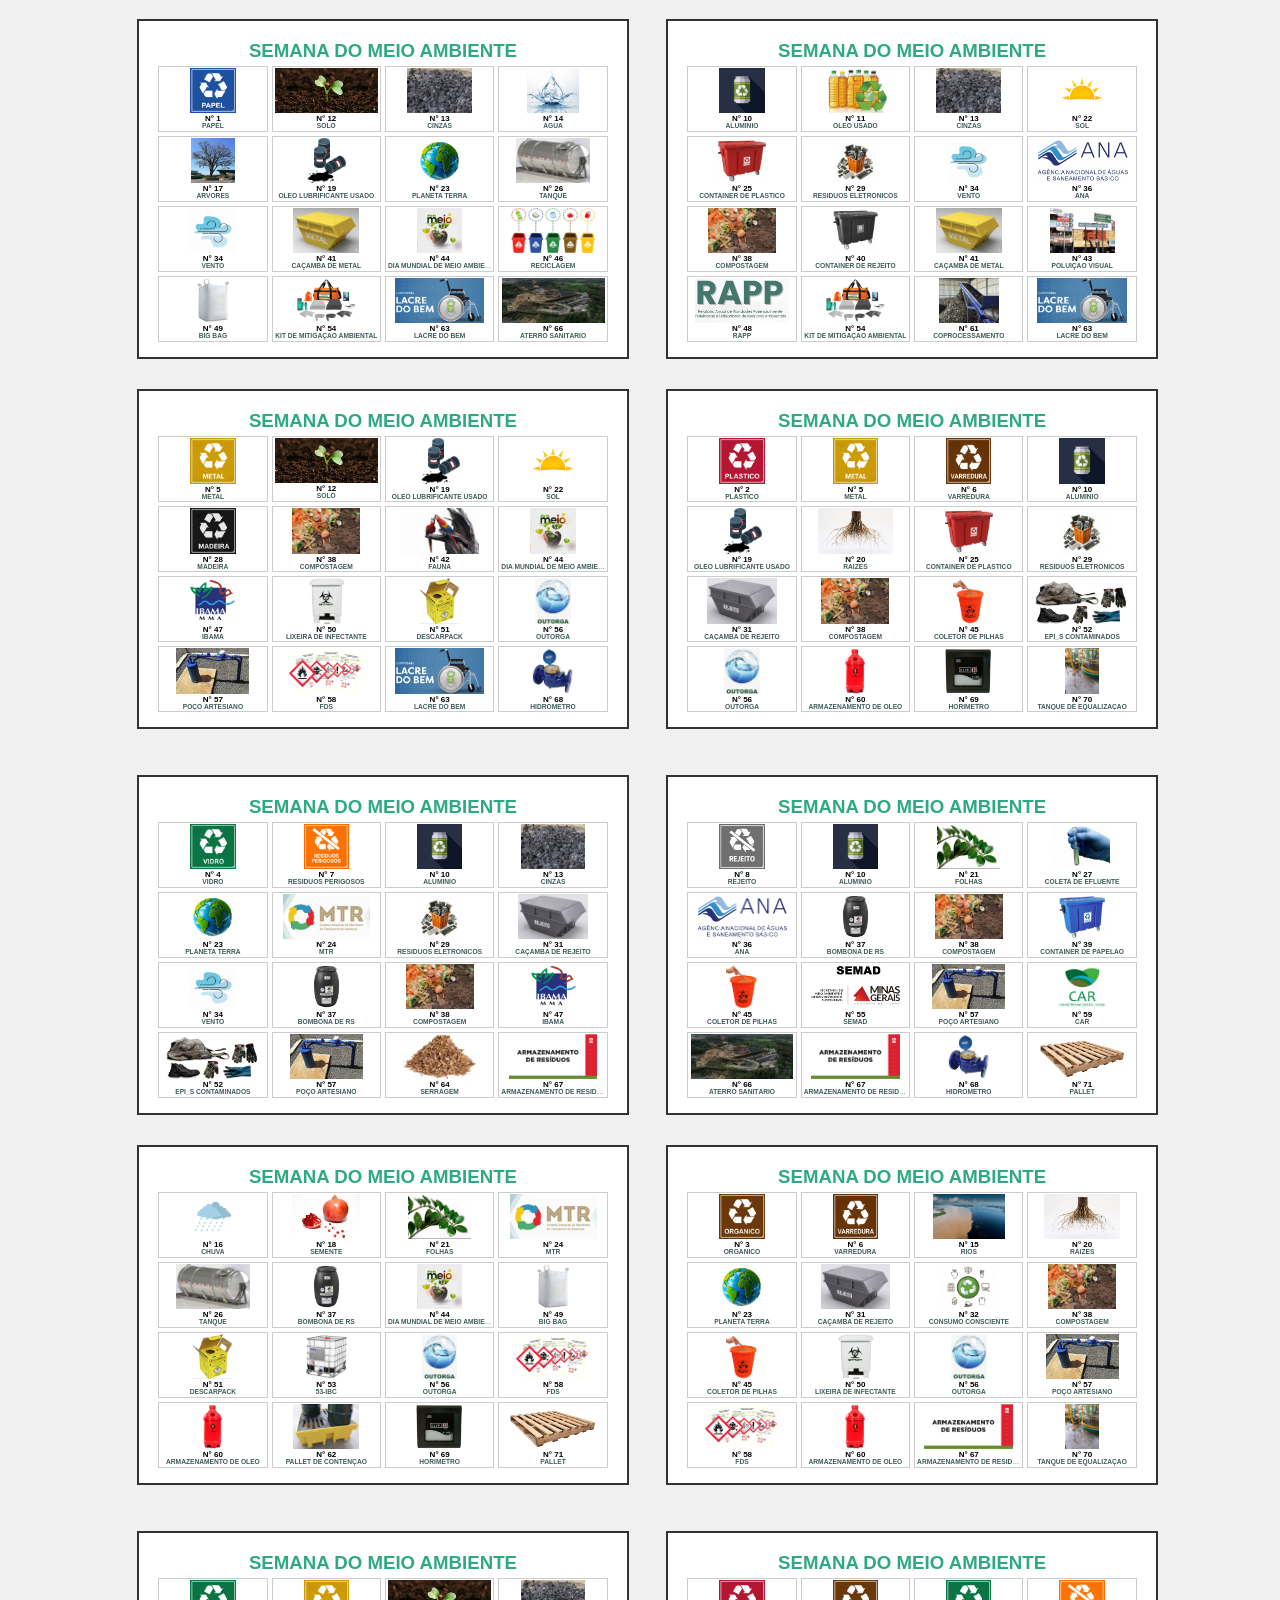
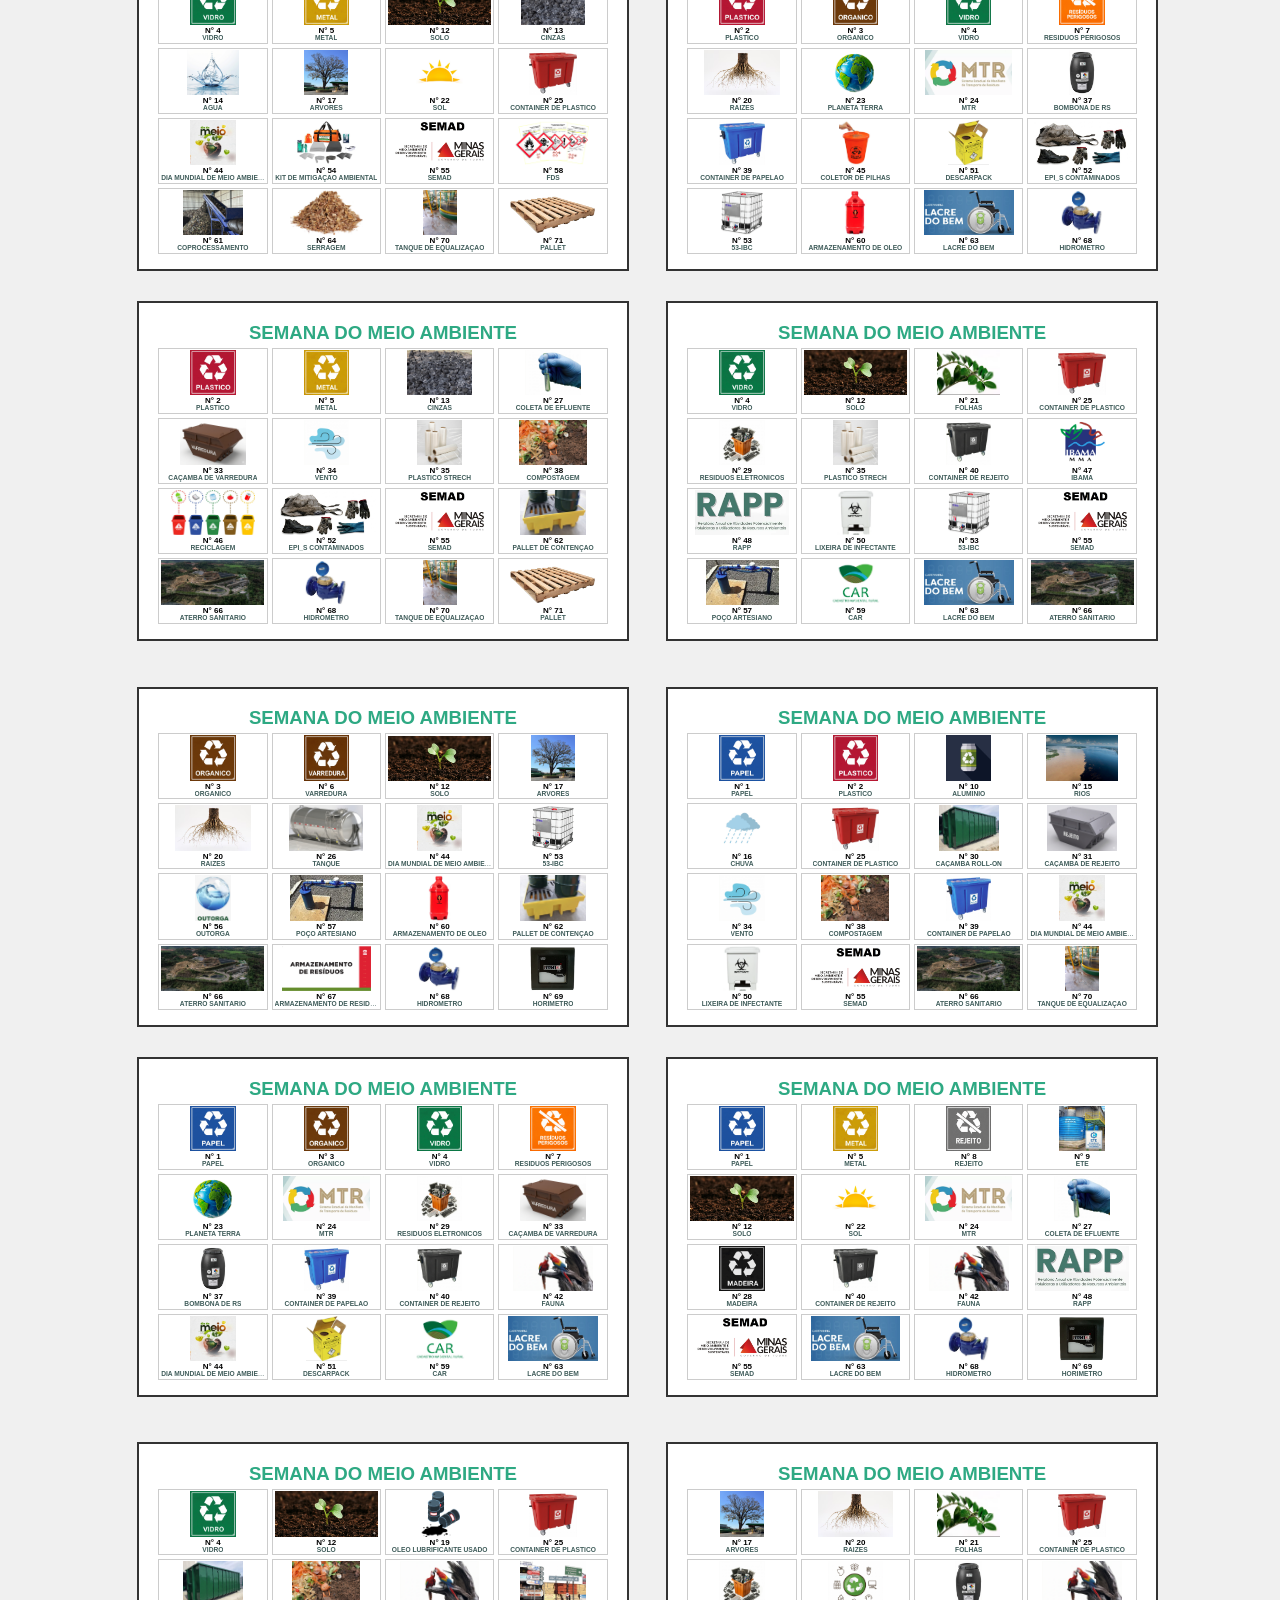
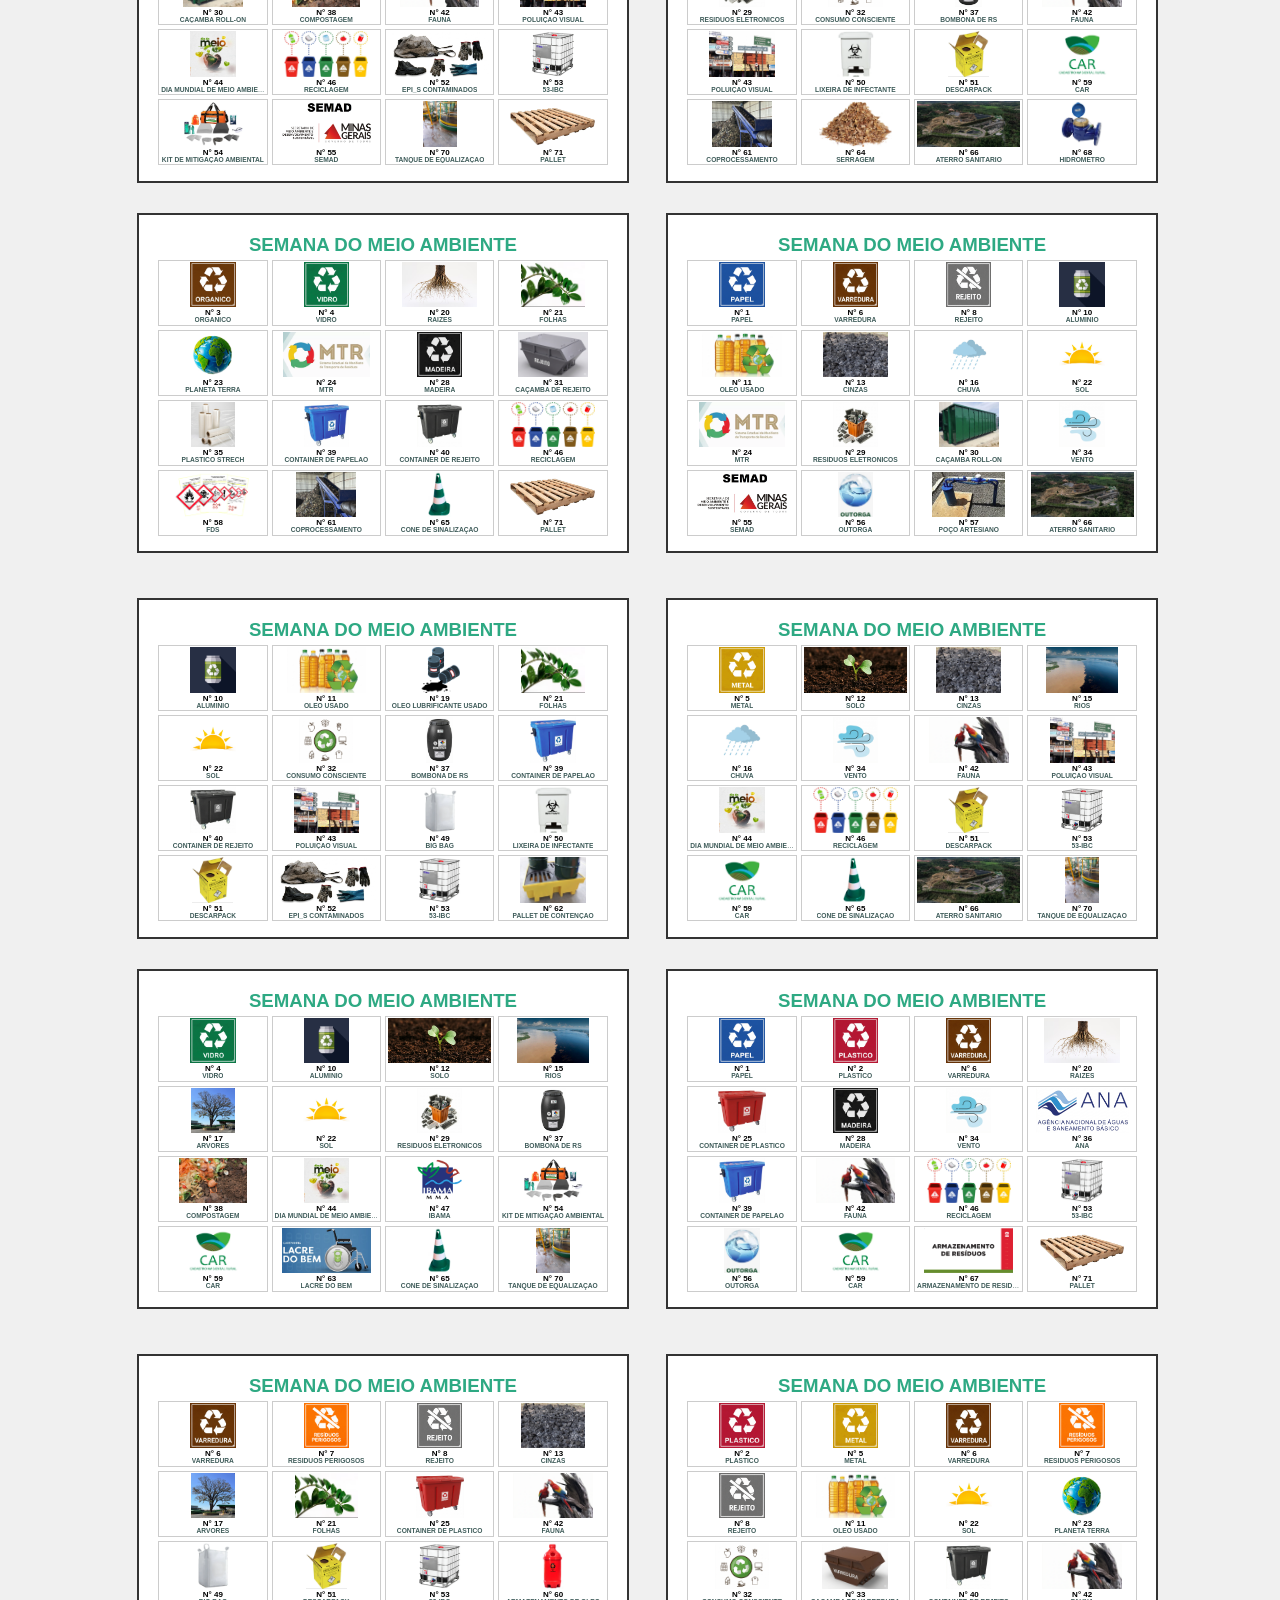
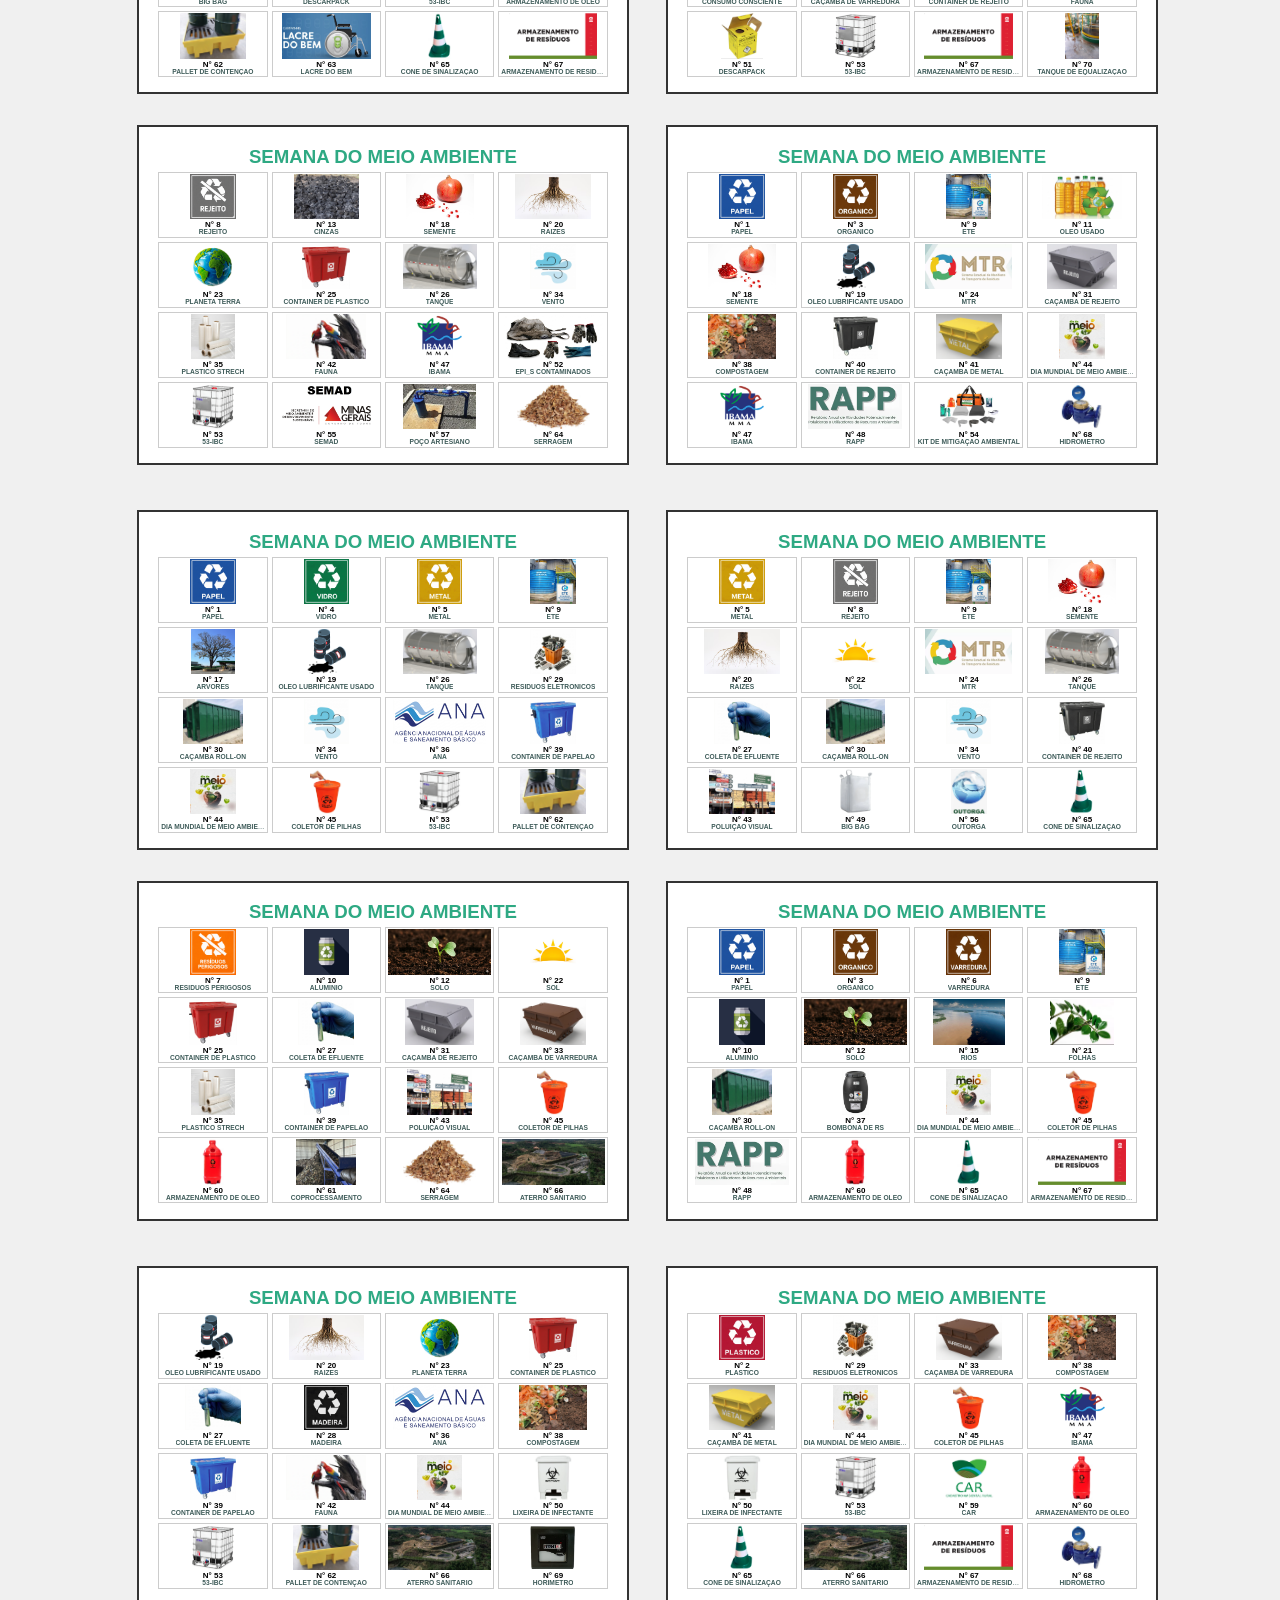
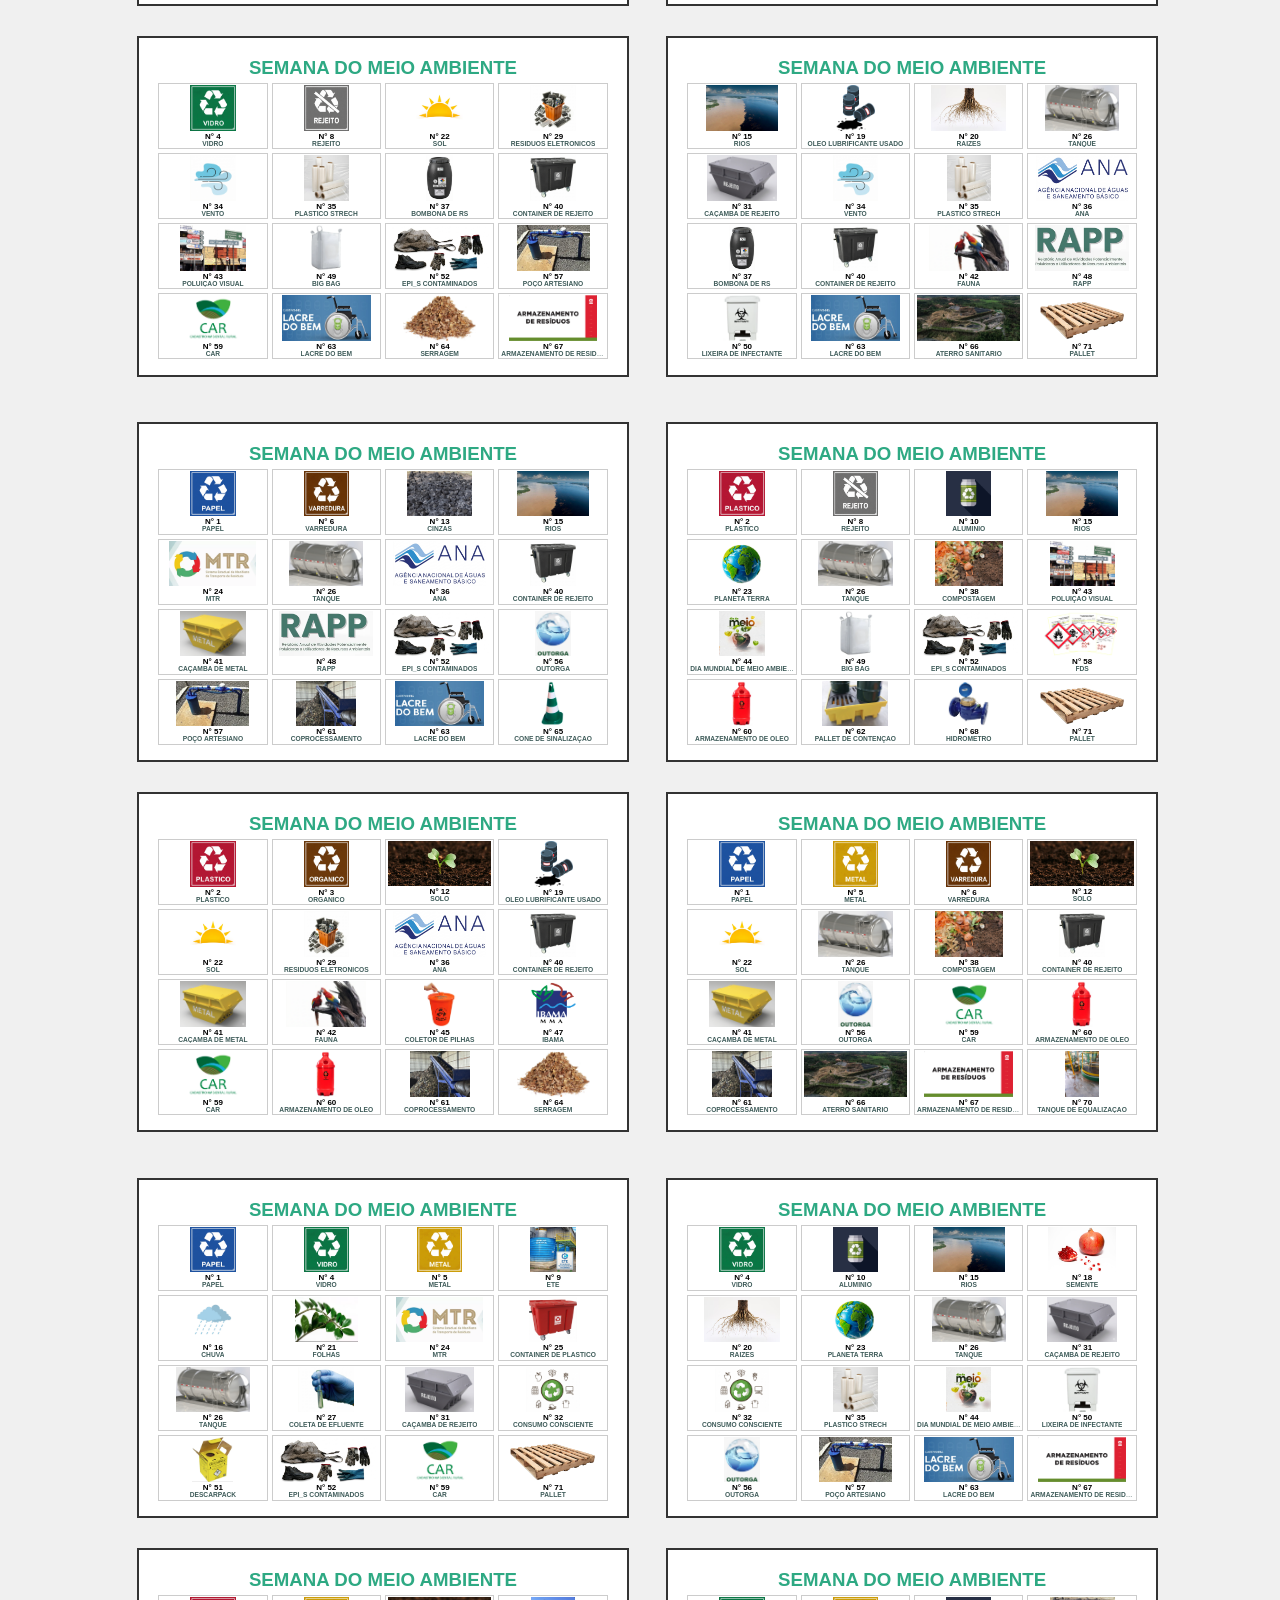
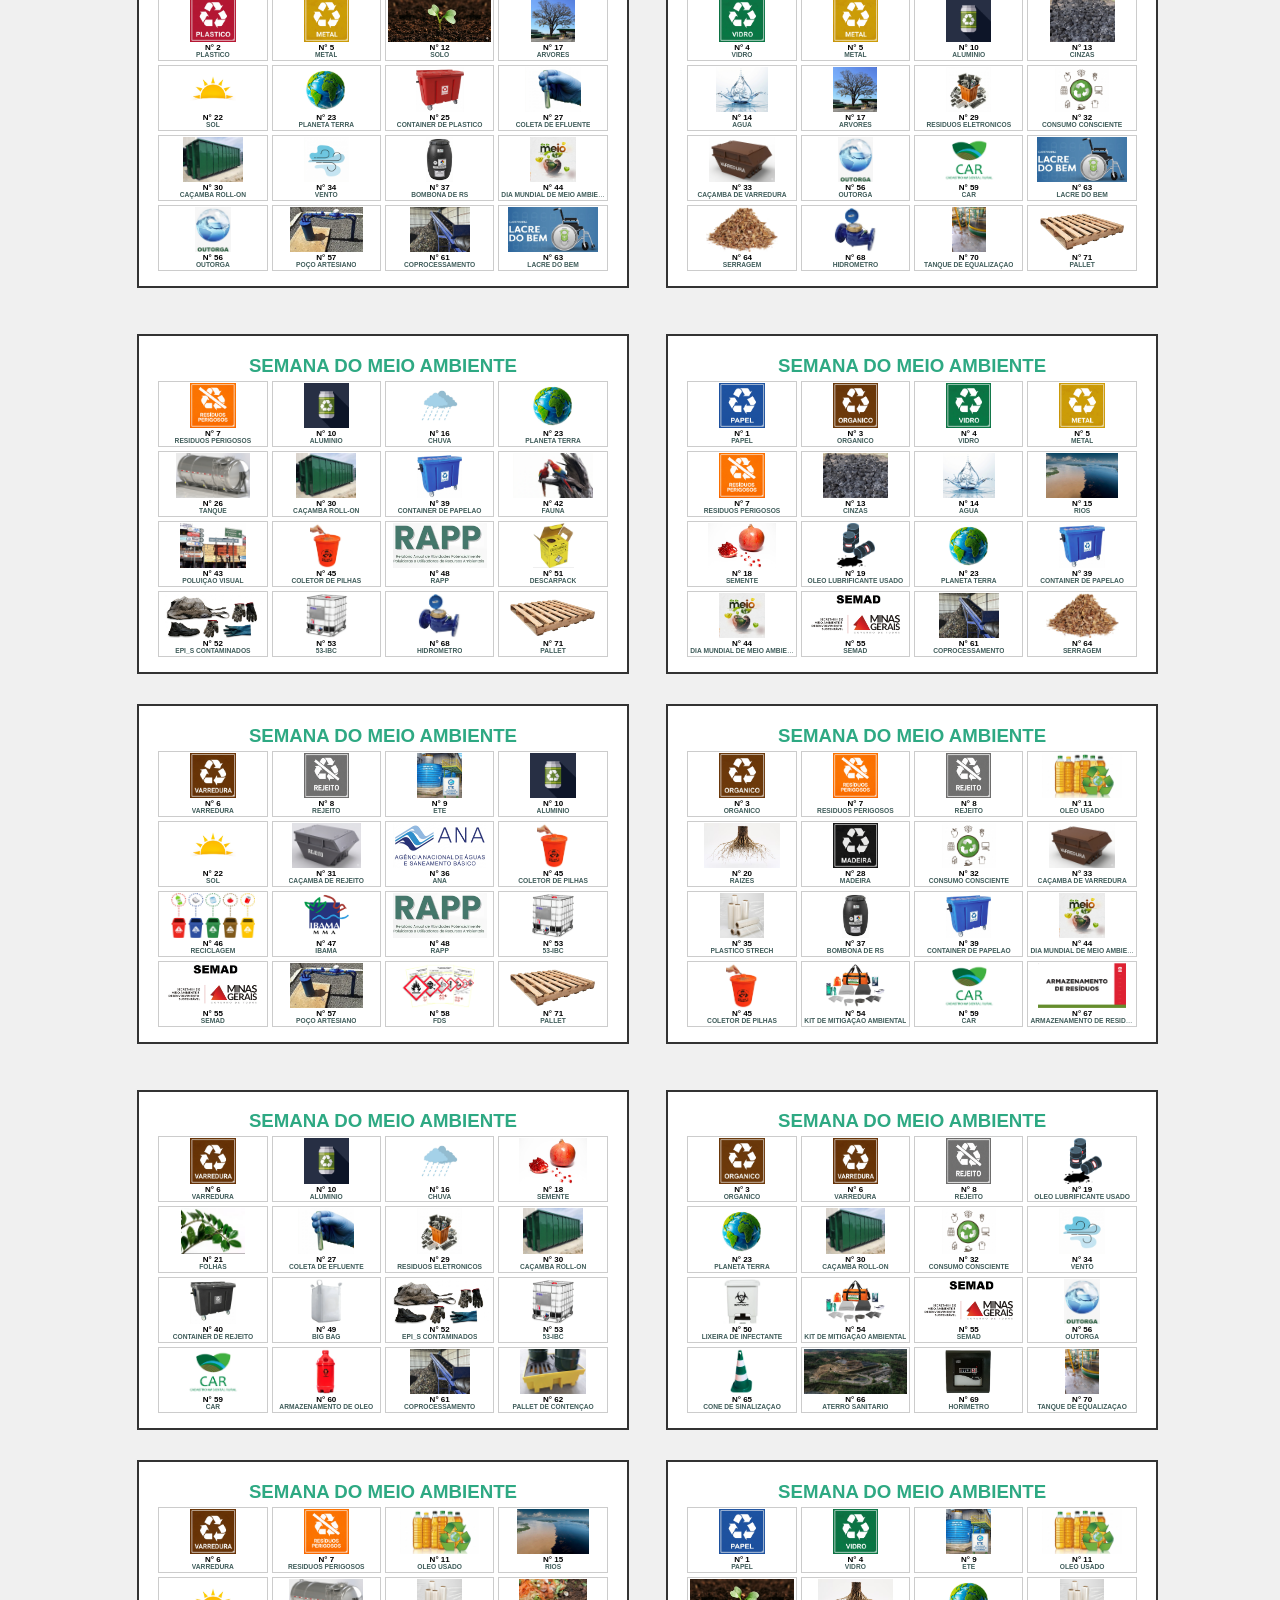
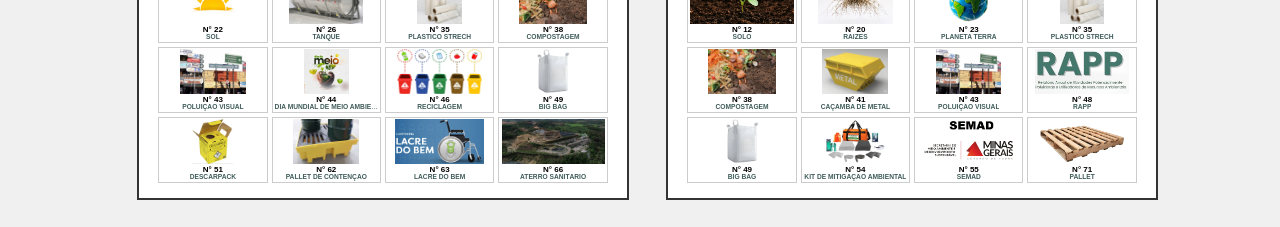
==== Cartelas4.html @ 76dd1611 "Atualizações" ====
<!DOCTYPE html>
<html lang="pt-br">
<head>
<meta charset="UTF-8" />
<title>Cartelas - Bingo SIPAT</title>
<style>
  @page {
    size: A4 landscape;
    margin: 0;
  }
  @media print {
    body {
      margin: 0;
      padding: 0;
    }
    .pagina {
      page-break-after: always;
    }
  }
  body {
    font-family: Arial, sans-serif;
    margin: 0;
    padding: 0;
    background: #f0f0f0;
    display: flex;
    flex-direction: column;
    align-items: center;
  }
  .pagina {
    width: 280mm;  /* A4 paisagem útil */
    height: 190mm; /* Altura útil para 2 linhas */
    /*background: white;*/
    padding: 5mm 7mm;
    box-sizing: border-box;
    display: grid;
    grid-template-columns: 1fr 1fr;
    grid-template-rows: 1fr 1fr;
    gap: 8mm 10mm;
    margin-bottom: 10mm;
  }
  .cartela {
    width: 130mm;  /* metade da largura da página - margens */
    height: 90mm;  /* metade da altura da página - margens */
    border: 2px solid #333;
    padding: 5mm;
    background: #fff;
    box-sizing: border-box;
    page-break-inside: avoid;

    display: flex;
    flex-direction: column;
    justify-content: flex-start;
  }
  .titulo {
    font-weight: bold;
    font-size: 14pt;
    text-align: center;
    margin-bottom: 4px;
    user-select: none;
        color: #2ea983;
  }
  .grade {
    display: grid;
    grid-template-columns: repeat(4, 1fr);
    grid-template-rows: repeat(4, 1fr);
    gap: 4px;
    flex-grow: 1;
    user-select: none;
  }
  .item {
    border: 1px solid #ccc;
    text-align: center;
    padding: 1px 2px;
    font-size: 5.5pt;
    display: flex;
    flex-direction: column;
    align-items: center;
    justify-content: center;
    overflow: hidden;
  }
  .item img {
    width: 100%;
    max-height: 12mm;
    object-fit: contain;
    margin-bottom: 2px;
    user-select: none;
    flex-shrink: 0;
  }
  .num {
    font-weight: bold;
    font-size: 6pt;
    line-height: 1;
  }
  .nome {
    font-size: 5pt;
    line-height: 1;
    overflow: hidden;
    text-overflow: ellipsis;
    white-space: nowrap;
    max-width: 100%;
    color: #3f5c5a;
  }
</style>
</head>
<body>
  <div id="container"></div>

  <script>
  const epis = [
  "Papel", "Plastico", "Organico", "Vidro", "Metal", "Varredura", 
  "Residuos Perigosos", "Rejeito", "ETE", "Aluminio", "Oleo usado", 
  "Solo", "Cinzas", "Agua", "Rios", "Chuva", "Arvores", "Semente", 
  "Oleo Lubrificante usado", "Raizes", "Folhas", "Sol", "Planeta Terra", 
  "MTR", "Container de plastico", "Tanque", "Coleta de Efluente", 
  "Madeira", "Residuos eletronicos", "Caçamba Roll-on", "Caçamba de rejeito", 
  "Consumo consciente", "Caçamba de Varredura", "Vento", "Plástico Strech", 
  "ANA", "Bombona de Rs", "Compostagem", "Container de papelão", 
  "Container de rejeito", "Caçamba de metal", "Fauna", "Poluição visual", 
  "Dia mundial de meio ambiente", "Coletor de Pilhas", "Reciclagem", 
  "Ibama", "RAPP", "Big Bag", "Lixeira de Infectante", "Descarpack", 
  "EPI_s contaminados", "53-IBC", "Kit de mitigação ambiental", 
  "SEMAD", "Outorga", "Poço artesiano", "FDS", "CAR", 
  "Armazenamento de oleo", "Coprocessamento", "Pallet de contenção", 
  "Lacre do bem", "Serragem", "Cone de Sinalização", "Aterro Sanitário", 
  "Armazenamento de resíduos", "Hidrometro", "Horimetro", 
  "Tanque de equalização", "Pallet"
];

    const totalCartelas = 52;
    const cartelasPorPagina = 4;
    const totalPaginas = Math.ceil(totalCartelas / cartelasPorPagina);

    function embaralhar(array) {
      const copia = [...array];
      for (let i = copia.length - 1; i > 0; i--) {
        const j = Math.floor(Math.random() * (i + 1));
        [copia[i], copia[j]] = [copia[j], copia[i]];
      }
      return copia;
    }

    function criarCartela(episCompletos) {
      const grade = document.createElement("div");
      grade.className = "grade";

      episCompletos.forEach(epi => {
        const item = document.createElement("div");
        item.className = "item";
        item.innerHTML = `
          <img src="img/${epi.numero}.png" alt="EPI ${epi.numero}">
          <div class="num">N° ${epi.numero}</div>
          <div class="nome" title="${epi.nome}"><b>${epi.nome.toUpperCase()}</b></div>
        `;
        grade.appendChild(item);
      });

      const cartela = document.createElement("div");
      cartela.className = "cartela";
      cartela.innerHTML = `<div class="titulo">SEMANA DO MEIO AMBIENTE</div>`;
      cartela.appendChild(grade);

      return cartela;
    }

    function gerarPaginas() {
      const container = document.getElementById("container");

      for(let pagina = 0; pagina < totalPaginas; pagina++) {
        const paginaDiv = document.createElement("div");
        paginaDiv.className = "pagina";

        for(let c = 0; c < cartelasPorPagina; c++) {
          const cartelaIndex = pagina * cartelasPorPagina + c;
          if(cartelaIndex >= totalCartelas) break;

          const indices = embaralhar([...Array(epis.length).keys()]).slice(0, 16);
          const cartelaEpis = indices.map(k => ({
            numero: k + 1,
            nome: epis[k]
          }));
          cartelaEpis.sort((a, b) => a.numero - b.numero);

          const cartela = criarCartela(cartelaEpis);
          paginaDiv.appendChild(cartela);
        }

        container.appendChild(paginaDiv);
      }
    }

    gerarPaginas();
  </script>
</body>
</html>
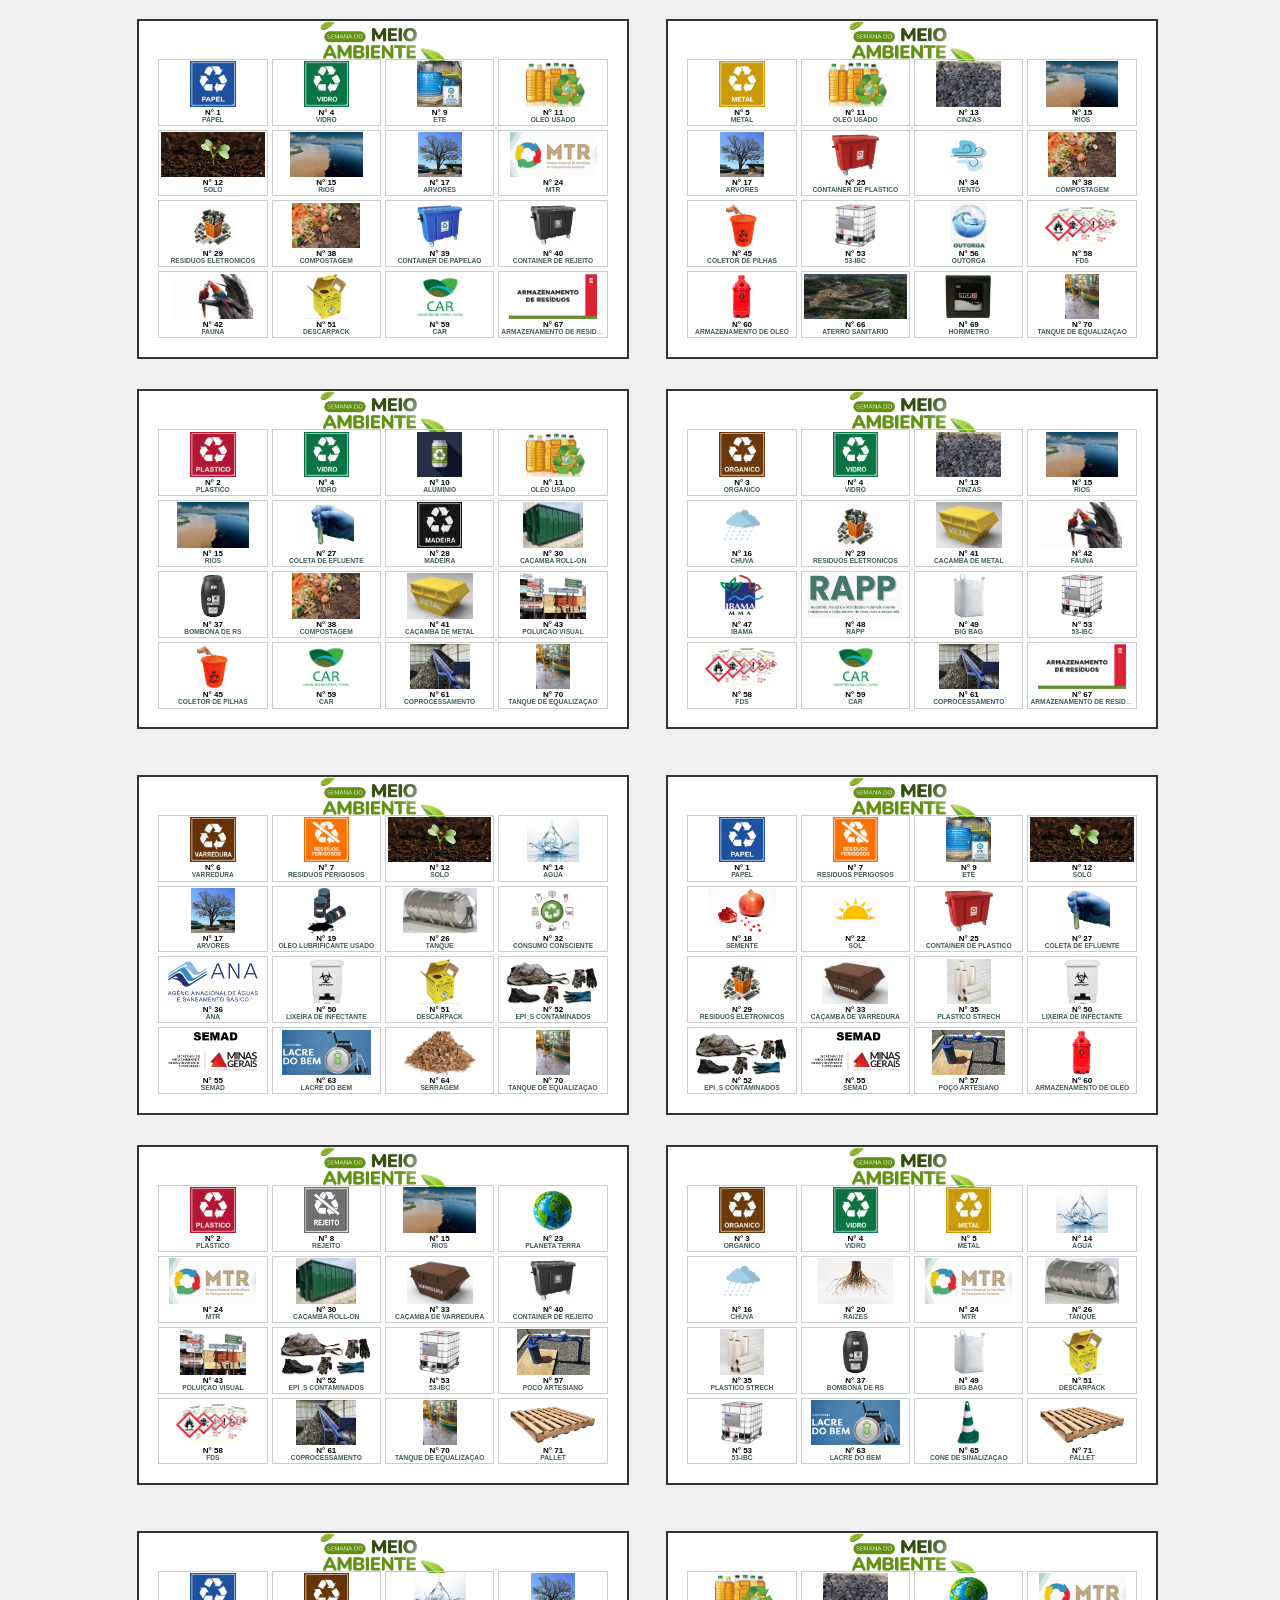
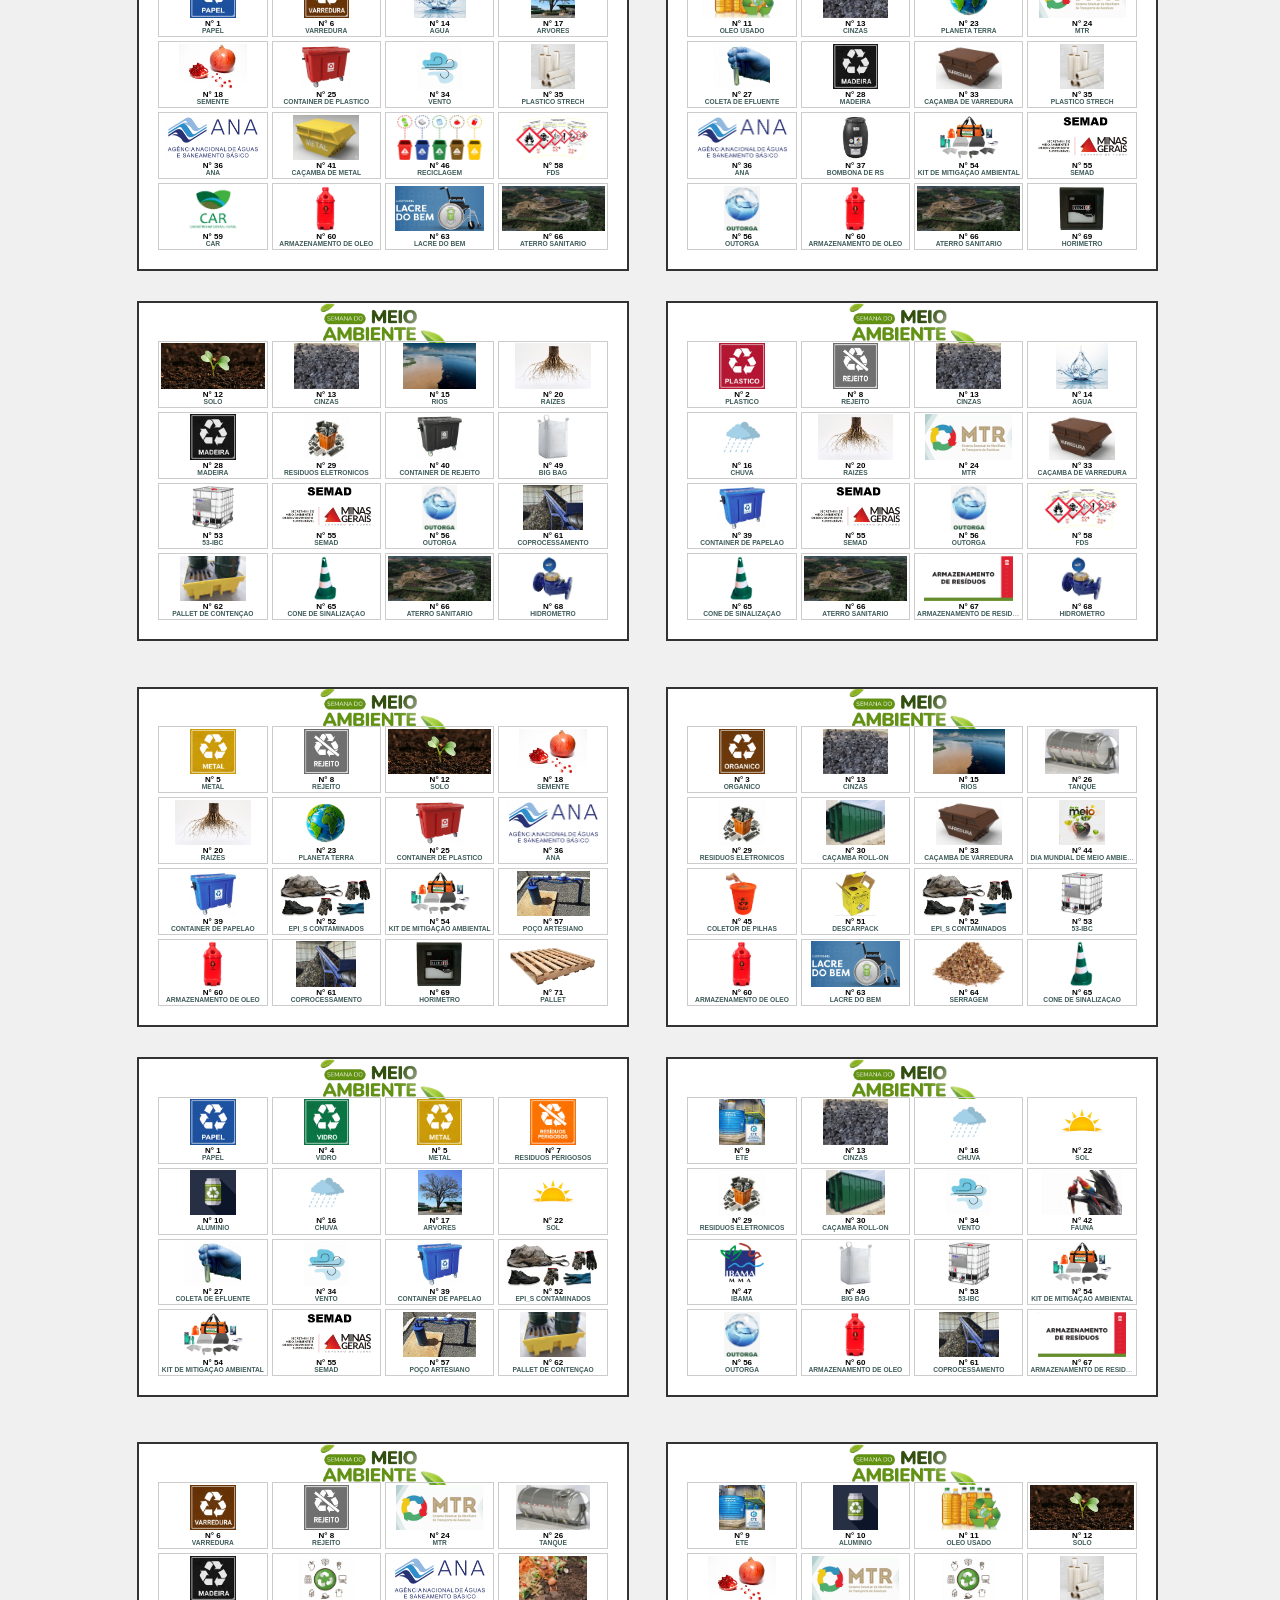
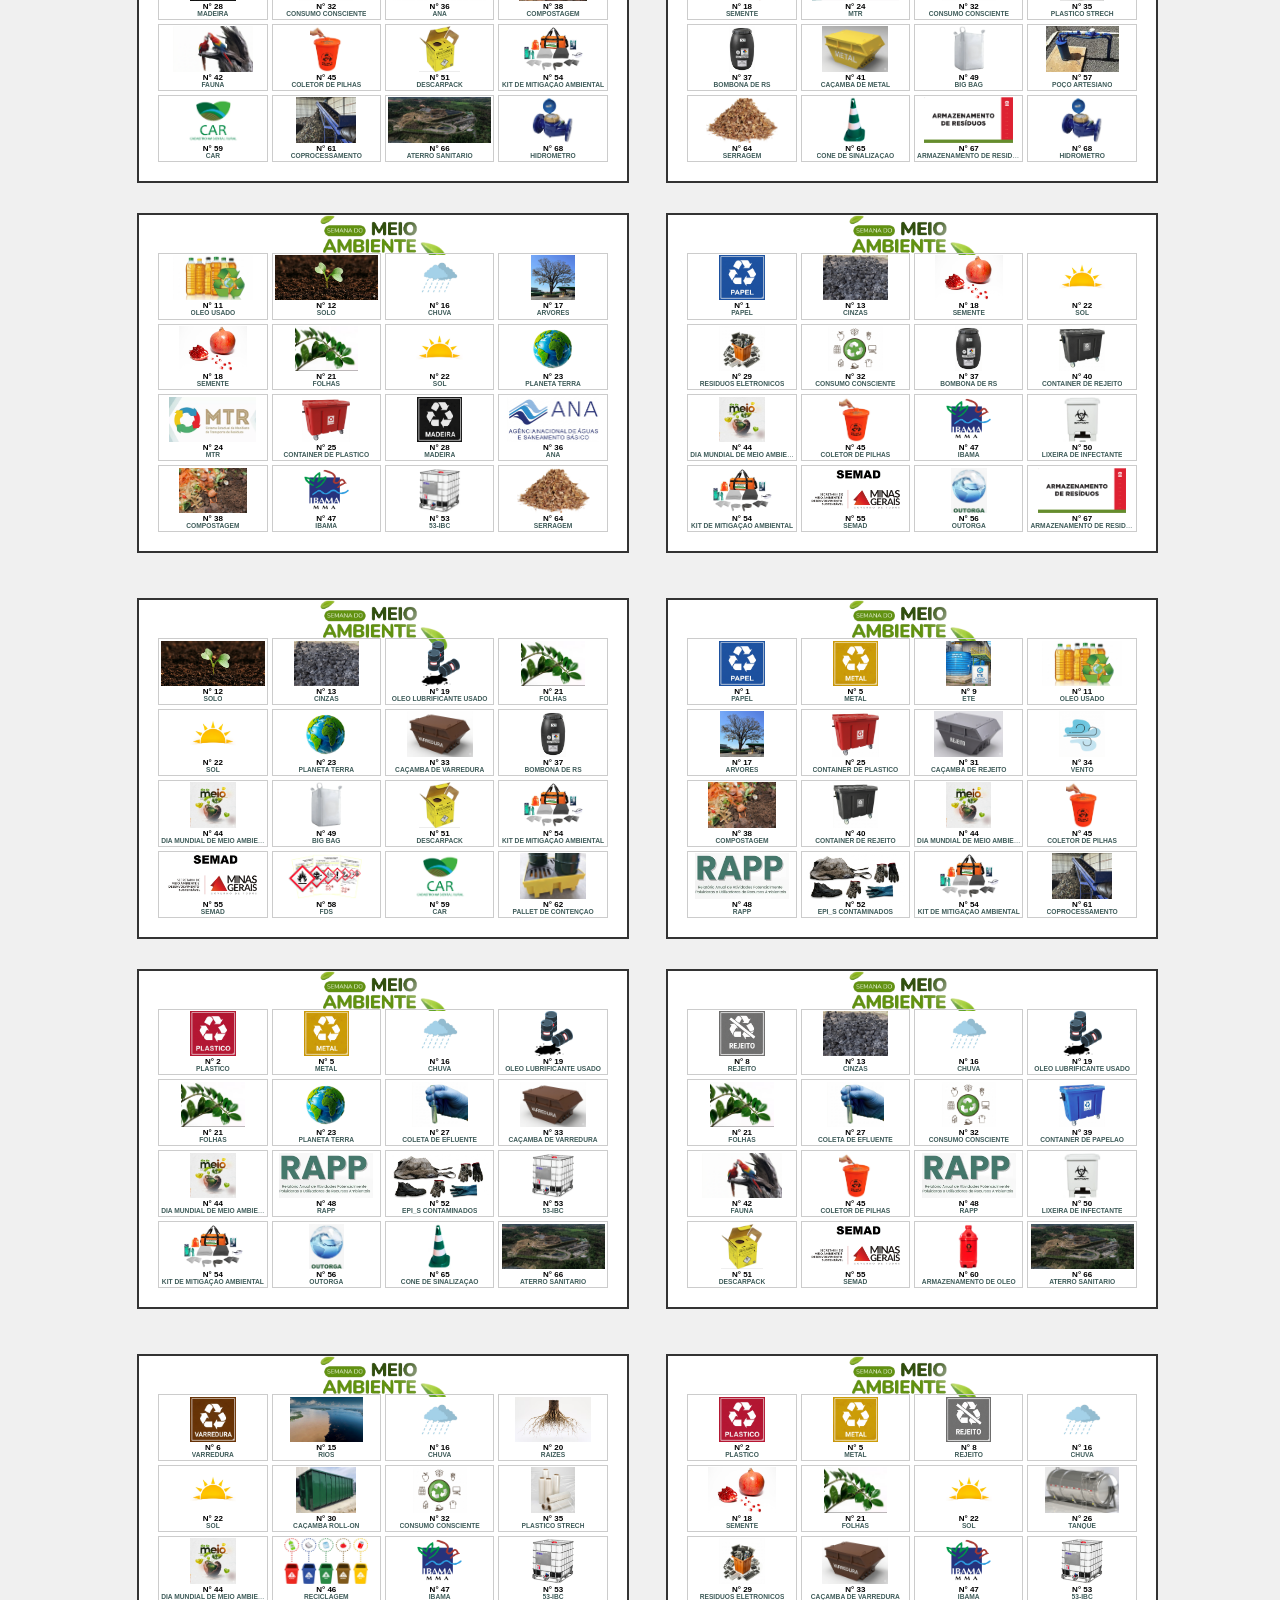
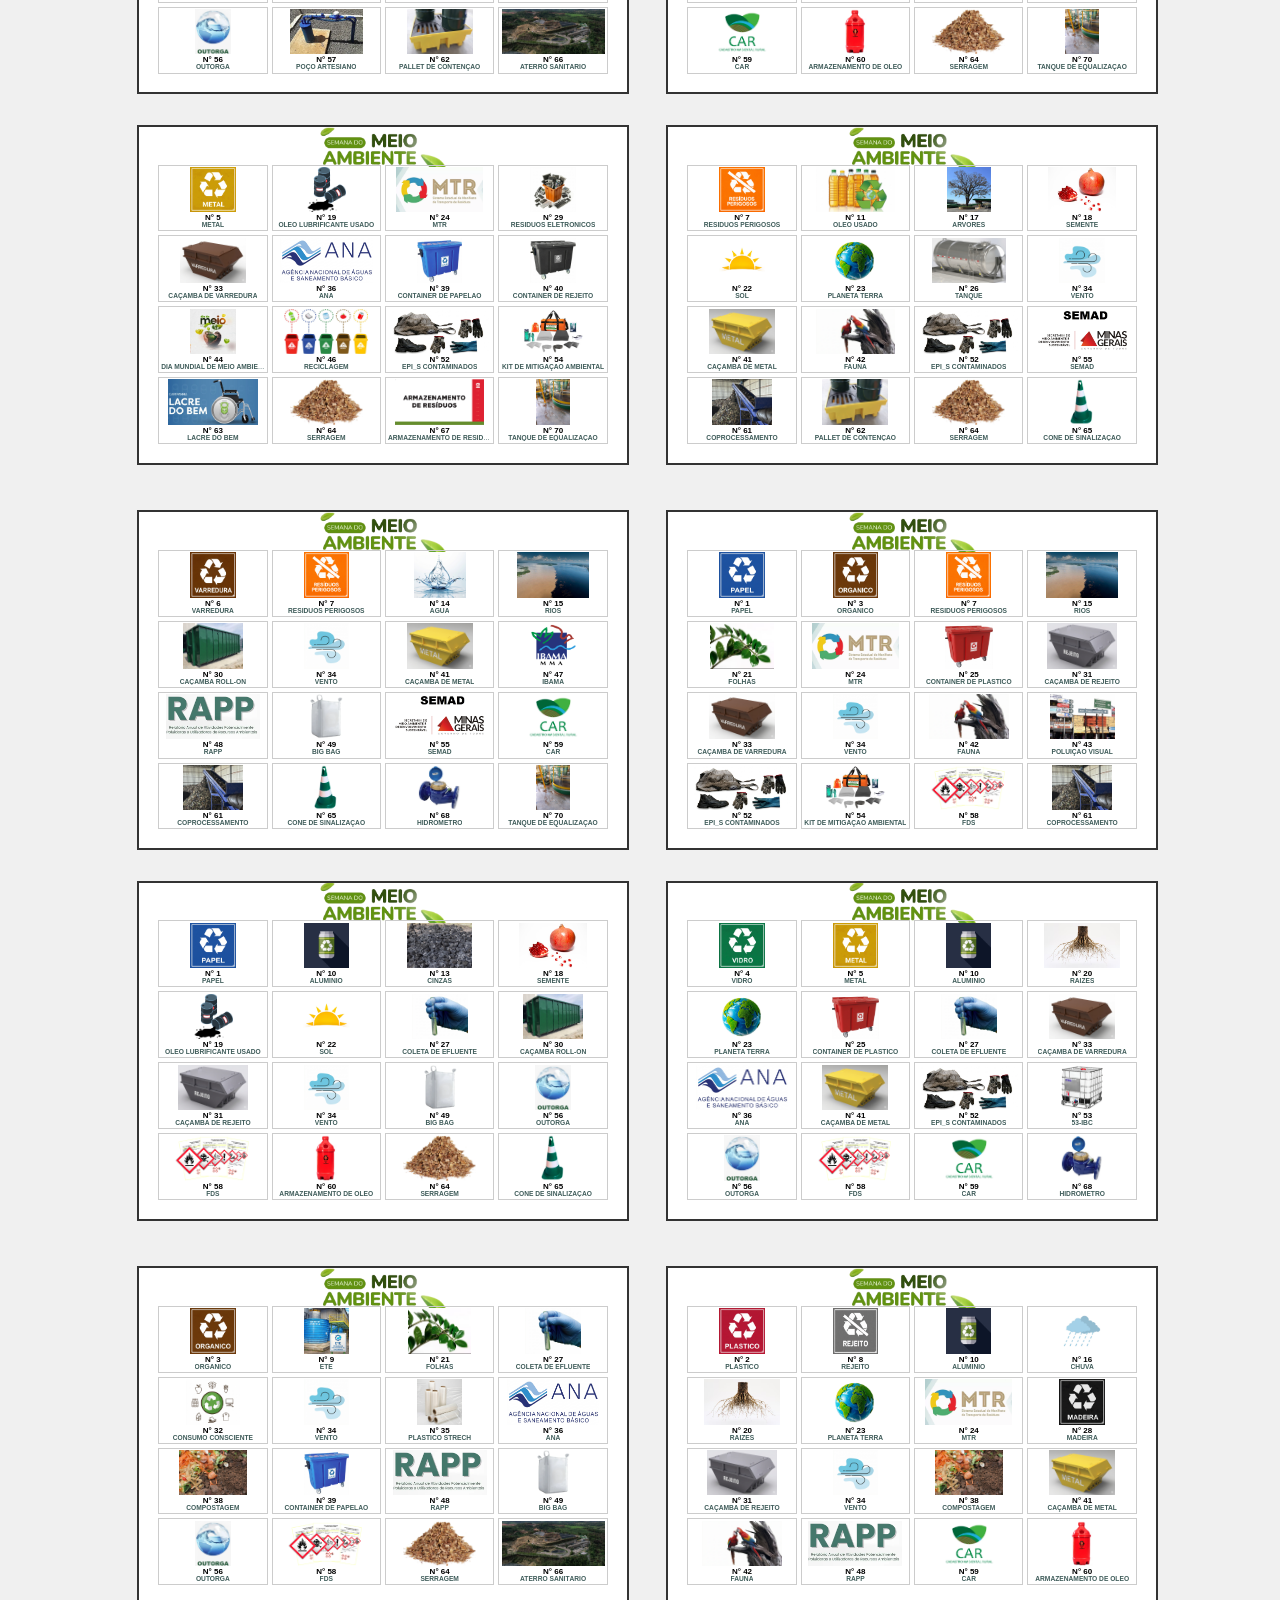
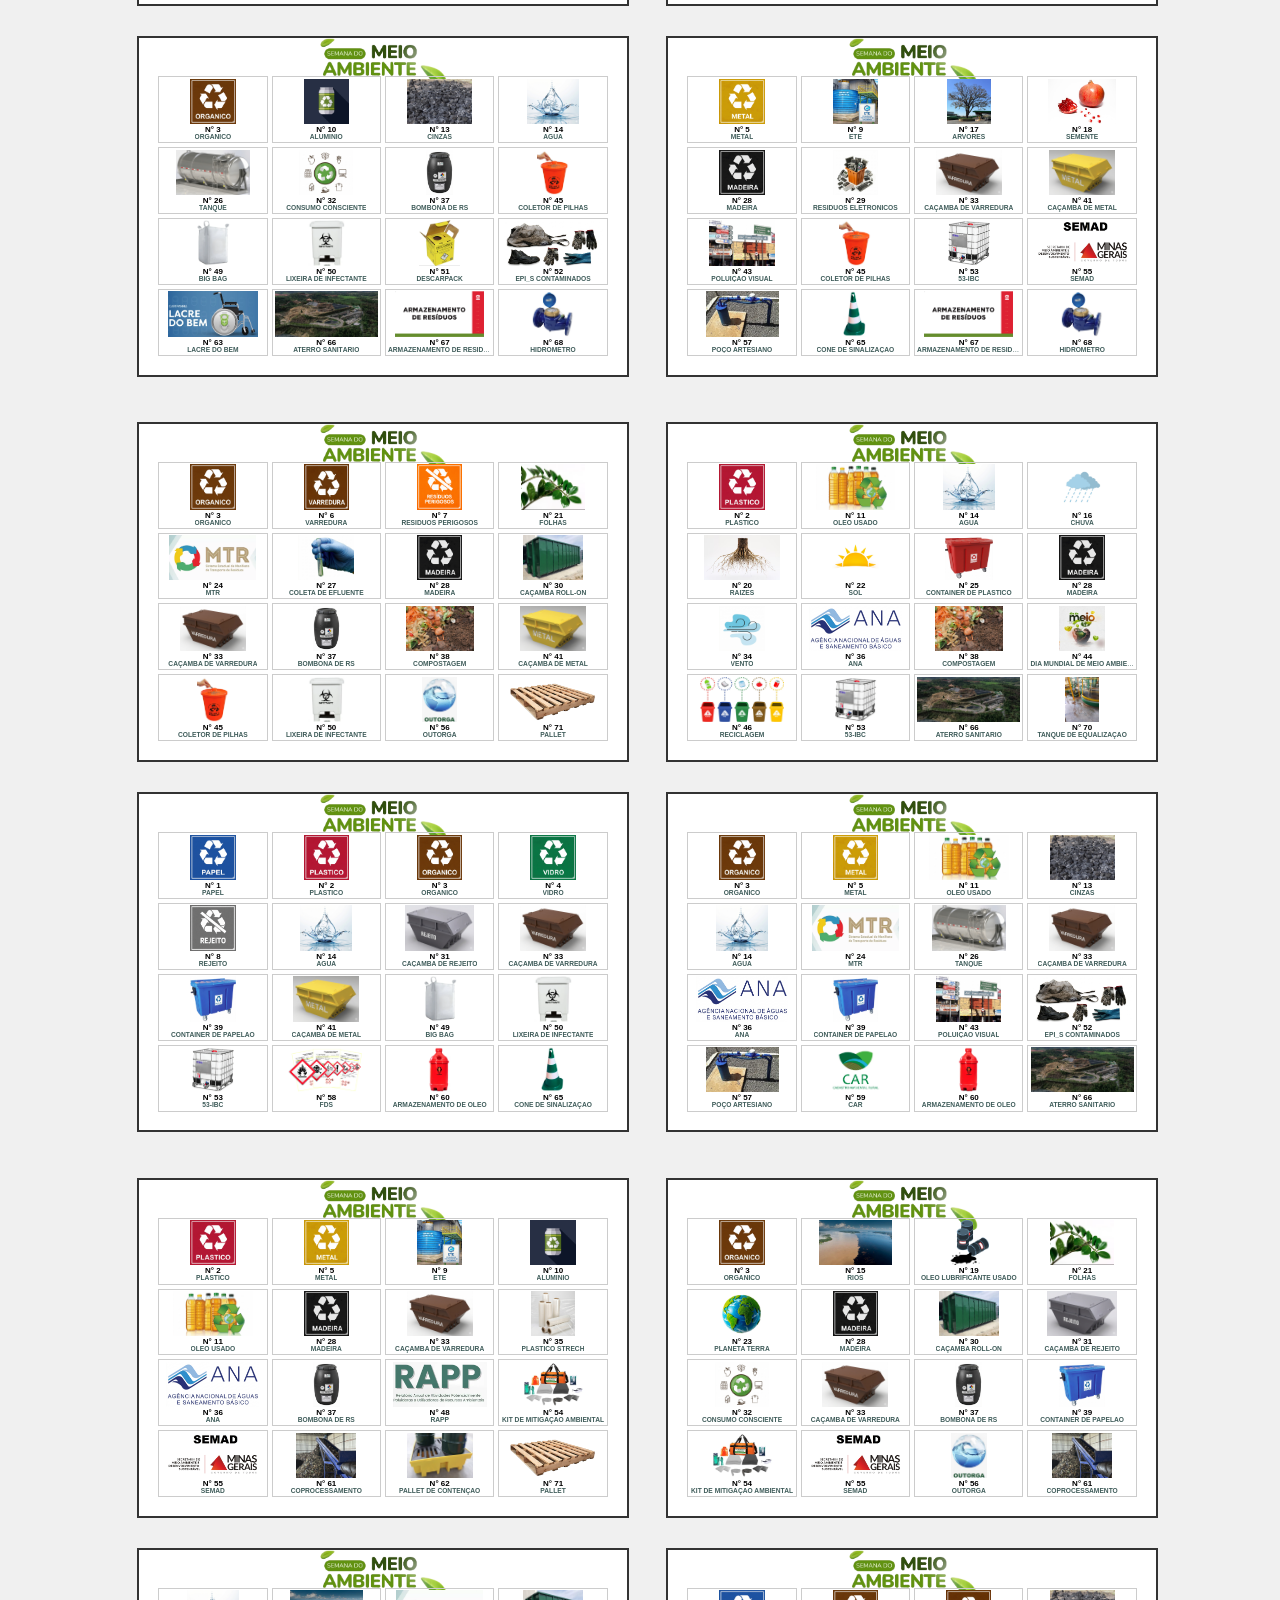
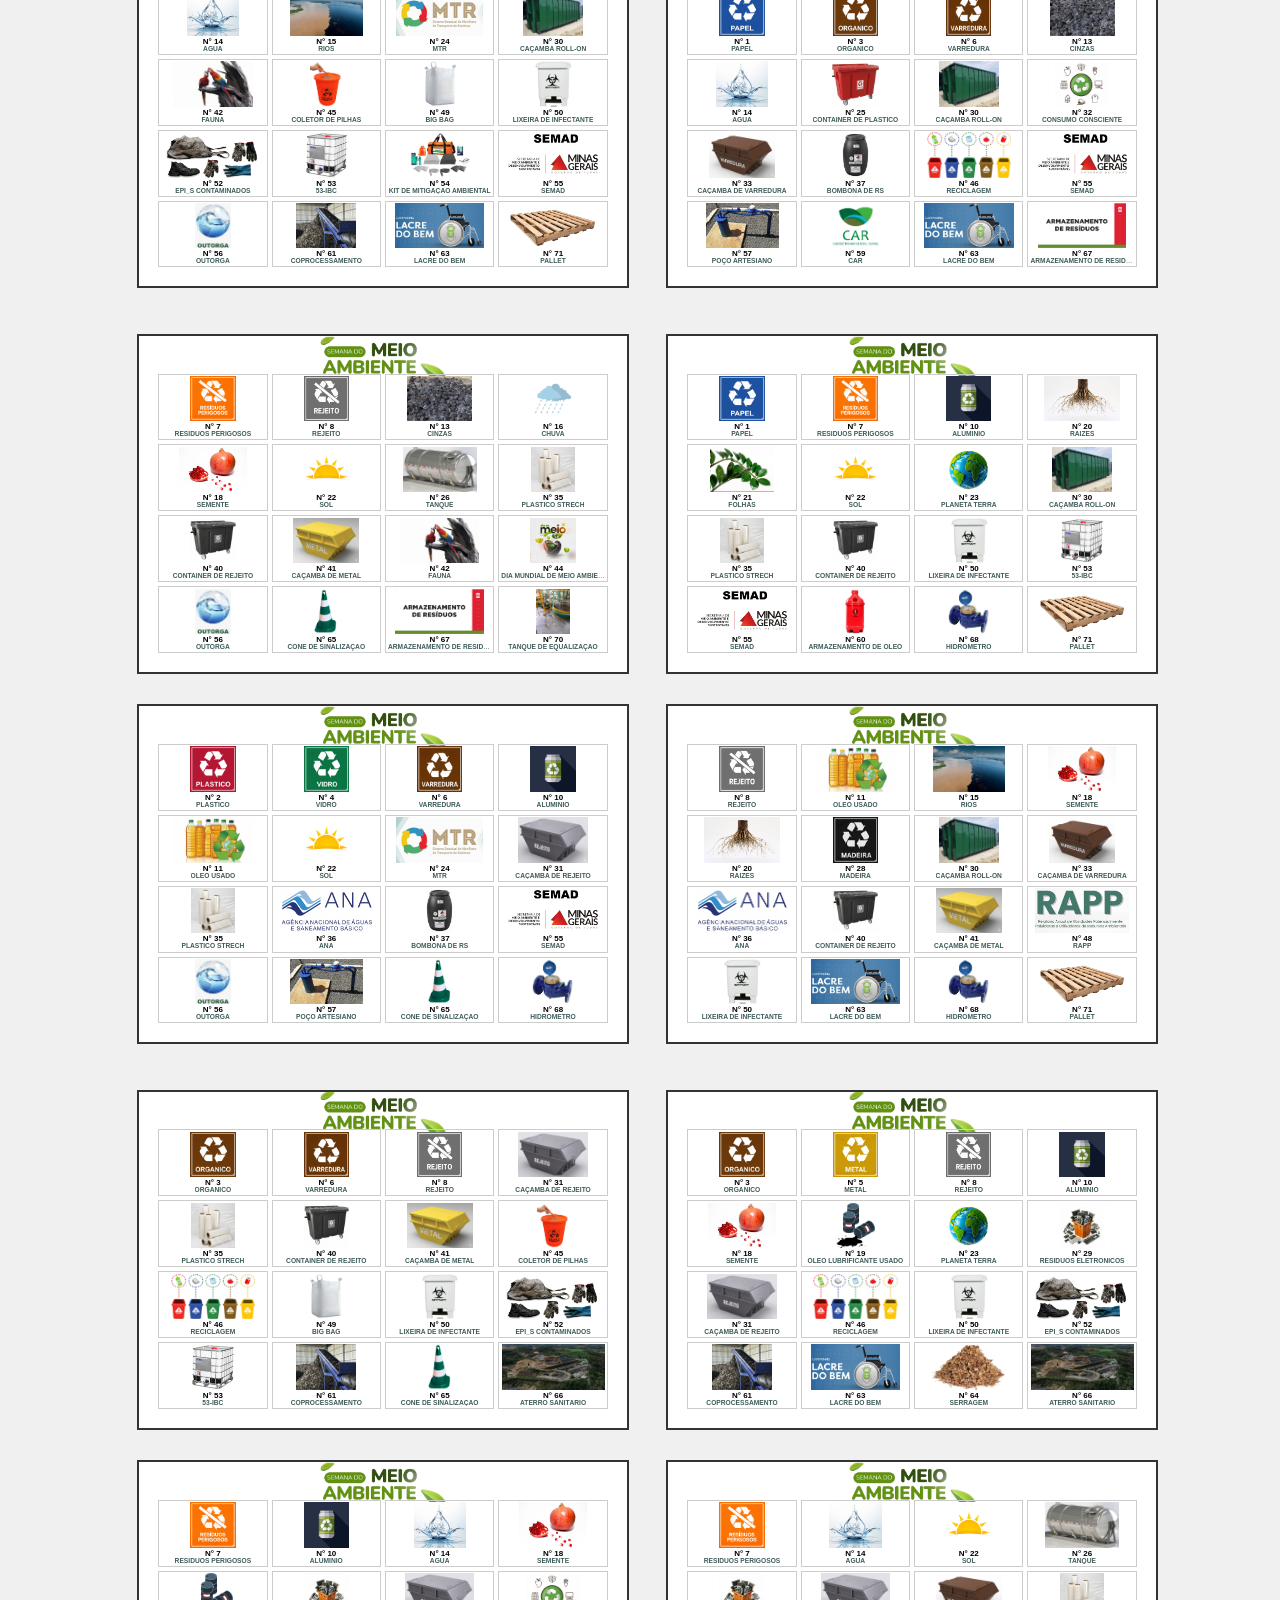
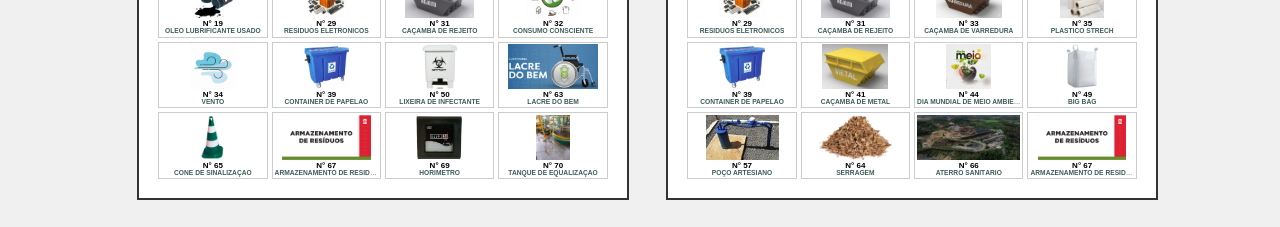
==== commit 5defe456: "bingo sesmet" ====
--- a/Cartelas4.html
+++ b/Cartelas4.html
@@ -17,6 +17,45 @@
       page-break-after: always;
     }
   }
+.cartela {
+  width: 130mm;
+  height: 90mm;
+  border: 2px solid #333;
+  padding: 5mm;
+  background: #fff;
+  box-sizing: border-box;
+  page-break-inside: avoid;
+  display: flex;
+  flex-direction: column;
+  
+  position: relative; /* ESSENCIAL: diz para a imagem não fugir de dentro da cartela */
+}
+
+/* NOVA CLASSE PARA A IMAGEM */
+.cartela .img-centro {
+   position: absolute;
+  top: 8%;
+  left: 50%;
+  transform: translate(-50%, -50%);
+  max-width: 28%;
+  max-height: 90%;
+  z-index: 1;
+  pointer-events: none;
+}
+
+.grade {
+  display: grid;
+  grid-template-columns: repeat(4, 1fr);
+  grid-template-rows: repeat(4, 1fr);
+  gap: 4px;
+  flex-grow: 1;
+  user-select: none;
+  margin-top: 19px;
+  
+  position: relative;
+  z-index: 2; /* Camada de cima (Garante que os números fiquem por cima da imagem) */
+}
+
   body {
     font-family: Arial, sans-serif;
     margin: 0;
@@ -38,19 +77,7 @@
     gap: 8mm 10mm;
     margin-bottom: 10mm;
   }
-  .cartela {
-    width: 130mm;  /* metade da largura da página - margens */
-    height: 90mm;  /* metade da altura da página - margens */
-    border: 2px solid #333;
-    padding: 5mm;
-    background: #fff;
-    box-sizing: border-box;
-    page-break-inside: avoid;
-
-    display: flex;
-    flex-direction: column;
-    justify-content: flex-start;
-  }
+  
   .titulo {
     font-weight: bold;
     font-size: 14pt;
@@ -59,14 +86,7 @@
     user-select: none;
         color: #2ea983;
   }
-  .grade {
-    display: grid;
-    grid-template-columns: repeat(4, 1fr);
-    grid-template-rows: repeat(4, 1fr);
-    gap: 4px;
-    flex-grow: 1;
-    user-select: none;
-  }
+   
   .item {
     border: 1px solid #ccc;
     text-align: center;
@@ -155,8 +175,8 @@
       });
 
       const cartela = document.createElement("div");
-      cartela.className = "cartela";
-      cartela.innerHTML = `<div class="titulo">SEMANA DO MEIO AMBIENTE</div>`;
+      cartela.className = "cartela"; 
+      cartela.innerHTML = '<img src="img/titulo_cartela.png" class="img-centro">';
       cartela.appendChild(grade);
 
       return cartela;
